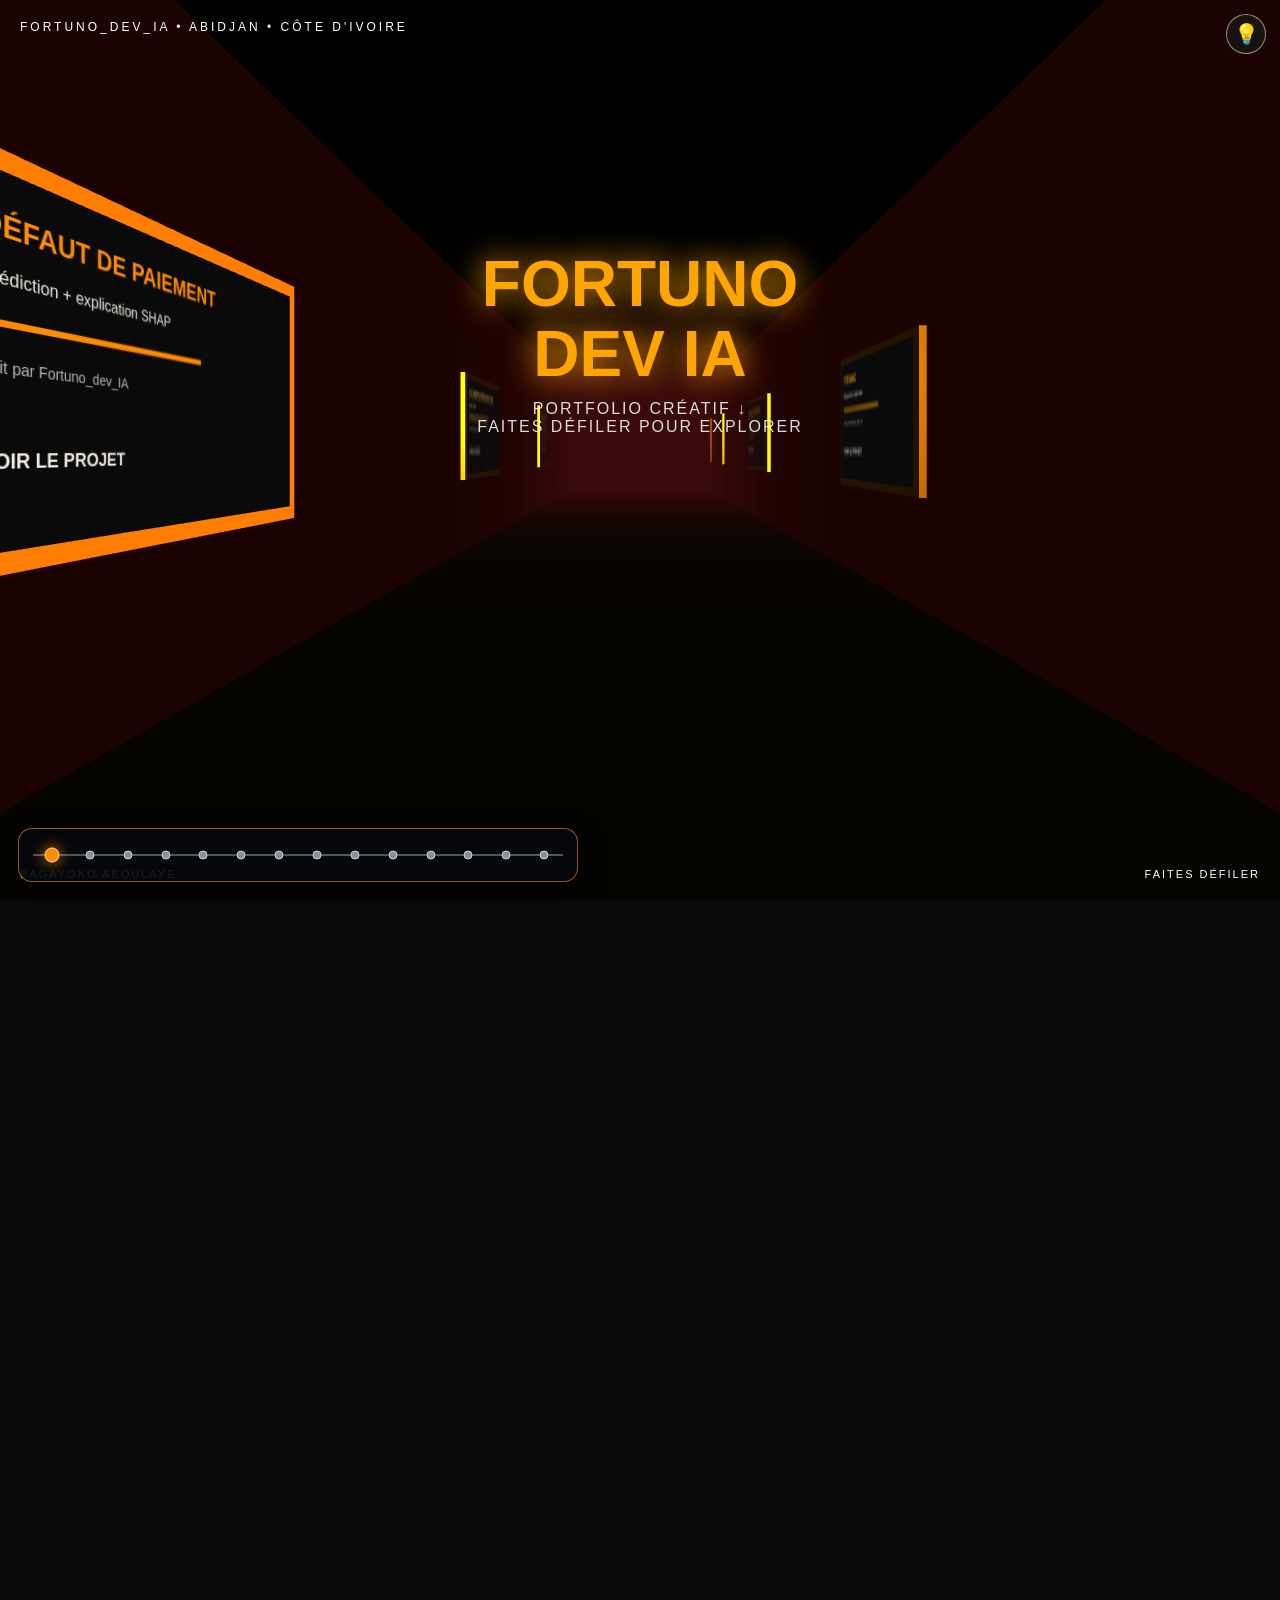
==== indexe.html @ 254514d2 "Fix mobile welcome message layout Co-authored-by: Copilot <223556219+Copilot@users.noreply.github.co" ====
<!DOCTYPE html>
<html lang="fr">
<head>
<meta charset="UTF-8">
<meta name="viewport" content="width=device-width, initial-scale=1.0">
<title>FORTUNO_DEV_IA - Portfolio 3D</title>
<link rel="stylesheet" href="assets/css/chateau.css">
</head>
<body>
<div id="welcomeGuide"><span class="welcome-desktop">Bienvenue dans mon château. Je suis Fortuno. Entre dans mes projets en cliquant sur les tableaux — le premier est déjà en lumière.</span><span class="welcome-mobile">Bienvenue dans mon château. Je suis Fortuno. Explore mes projets ci-dessous.</span></div>
<div id="lightFixture"><div class="wire"></div><button class="bulb" type="button" aria-label="Allumer ou éteindre la lumière"></button><div class="bulbText">💡 Clique sur l'ampoule pour allumer la lumière</div></div>
<div id="projectPlan" aria-label="Plan du château"></div>
<div id="projectHoverLabel">VOIR LE PROJET →</div>
<div id="dust" aria-hidden="true"></div>
<div id="mobileCastle" aria-label="Liste des projets"></div>
<div id="endWallOverlay" role="dialog" aria-label="Fin de la visite">
  <h2>MERCI DE TA VISITE</h2>
  <h3>FORTUNO DEV IA</h3>
  <p>Contact : presidentfortuno@gmail.com</p>
  <nav>
    <a href="mailto:presidentfortuno@gmail.com" target="_blank" rel="noopener"><svg class="social-icon" viewBox="0 0 24 24" aria-hidden="true"><path d="M2 4h20v16H2V4zm2 2v.5l8 5.5 8-5.5V6H4zm16 3.2-8 5.5-8-5.5V18h16v-8.8z"/></svg><span>M'ENVOYER UN EMAIL</span></a>
    <a href="https://www.linkedin.com/in/fortuno-dev-ia-0a419a246" target="_blank" rel="noopener"><svg class="social-icon" viewBox="0 0 24 24" aria-hidden="true"><path d="M20.45 20.45h-3.56v-5.57c0-1.33-.02-3.04-1.85-3.04-1.85 0-2.14 1.45-2.14 2.94v5.67H9.35V9h3.41v1.56h.05c.47-.9 1.64-1.85 3.37-1.85 3.6 0 4.27 2.37 4.27 5.46v6.28zM5.34 7.43a2.06 2.06 0 110-4.12 2.06 2.06 0 010 4.12zm1.78 13.02H3.56V9h3.56v11.45zM22.23 0H1.77C.79 0 0 .77 0 1.73v20.54C0 23.23.79 24 1.77 24h20.46c.98 0 1.77-.77 1.77-1.73V1.73C24 .77 23.21 0 22.23 0z"/></svg><span>MON LINKEDIN</span></a>
    <a href="https://www.tiktok.com/@presidentfortuno" target="_blank" rel="noopener"><svg class="social-icon" viewBox="0 0 24 24" aria-hidden="true"><path d="M16.6 2c.2 1.6 1.1 3 2.5 3.9.9.5 1.9.8 3 .8v4c-1.9.1-3.7-.5-5.2-1.5v6.4c0 3.6-2.9 6.4-6.4 6.4S4 18.9 4 15.6s2.9-6.4 6.4-6.4c.4 0 .8 0 1.2.1v4a3.9 3.9 0 00-1.2-.2 2.5 2.5 0 100 5 2.5 2.5 0 002.5-2.5V2h3.7z"/></svg><span>MON TIKTOK</span></a>
    <a href="https://www.facebook.com/share/1Q5naPUV8s/?mibextid=wwXIfr" target="_blank" rel="noopener"><svg class="social-icon" viewBox="0 0 24 24" aria-hidden="true"><path d="M24 12.07C24 5.41 18.63 0 12 0S0 5.41 0 12.07C0 18.09 4.39 23.08 10.13 24v-8.44H7.08v-3.49h3.05V9.37c0-3.04 1.79-4.72 4.53-4.72 1.31 0 2.68.24 2.68.24v2.98h-1.51c-1.49 0-1.96.93-1.96 1.89v2.31h3.33l-.53 3.49h-2.8V24C19.61 23.08 24 18.09 24 12.07z"/></svg><span>MON FACEBOOK</span></a>
  </nav>
  <button class="aboutCastle" type="button" onclick="aboutDetail()">👤 À PROPOS DE MOI</button>
  <button class="returnCastle" type="button">← RETOUR À L'ENTRÉE</button>
</div>
<div class="top">FORTUNO_DEV_IA • ABIDJAN • CÔTE D'IVOIRE</div>
<div class="title" id="intro"><h1>FORTUNO<br>DEV IA</h1><p>PORTFOLIO CRÉATIF ↓<br>FAITES DÉFILER POUR EXPLORER</p></div>
<div class="bottom"><span>BAGAYOKO ABOULAYE</span><span>FAITES DÉFILER</span></div>
<div class="card" id="card"><h2 id="cardTitle">Projet</h2><p id="cardText"></p><button id="cardButton" type="button">Voir le projet →</button></div>
<div class="project-detail" id="projectDetail"><button class="close-detail" type="button" aria-label="Fermer">×</button><div id="detailContent"></div></div>
<div class="scroll"></div>

<script src="assets/vendor/three.min.js"></script>
<script src="assets/vendor/gsap.min.js"></script>
<script src="assets/vendor/ScrollTrigger.min.js"></script>
<script src="assets/js/chateau.js"></script>
</body>
</html>
---- assets/css/chateau.css ----
*{margin:0;padding:0;box-sizing:border-box}
  body{background:#0a0a0a;color:#fff;font-family:"Segoe UI",Arial,sans-serif;overflow-x:hidden}
  canvas{position:fixed;top:0;left:0;z-index:1}
  .top{position:fixed;top:20px;left:20px;z-index:10;font-size:12px;letter-spacing:3px}
  .title{position:fixed;z-index:10;top:38%;left:50%;transform:translate(-50%,-50%);text-align:center;pointer-events:none;width:90%}
  .title h1{font-size:clamp(30px,6vw,64px);line-height:1.1;color:#FFA500;text-shadow:0 0 30px #FFA500}
  .title p{margin-top:10px;letter-spacing:2px;opacity:.85}
  .bottom{position:fixed;bottom:20px;left:0;right:0;z-index:10;display:flex;justify-content:space-between;padding:0 20px;font-size:11px;letter-spacing:2px}
  .card{position:fixed;z-index:20;right:20px;bottom:70px;background:rgba(0,0,0,.92);border:1px solid #ff8c00;padding:16px;border-radius:12px;max-width:330px;display:none}
  .card h2{color:#ff8c00}
  .card p{font-size:13px;margin:8px 0;line-height:1.55}
  .card button{color:#fff;background:#ff8c00;border:0;padding:8px 12px;border-radius:8px;cursor:pointer;display:inline-block;font-weight:bold}
  .project-detail, .about-detail, .mobile-card{font-family:"Segoe UI",Arial,sans-serif;-webkit-font-smoothing:antialiased;text-rendering:optimizeLegibility}
  .about-story p,.about-hero .intro{max-width:52ch}
  .about-footer a{color:#FFA500;text-decoration:none}
  .mobile-socials{display:grid!important;grid-template-columns:repeat(2,minmax(0,1fr));gap:8px;margin-top:12px}.mobile-socials a{min-height:48px!important;padding:8px!important;text-align:center;justify-content:center}.mobile-end{border-color:rgba(255,215,0,.62)!important;background:linear-gradient(145deg,#120A08,#0A0A0A)!important}.mobile-end>div{padding:18px!important}.mobile-end h2{font-family:Georgia,"Times New Roman",serif!important;font-size:22px!important;text-align:center}.mobile-end .mobile-name{margin-bottom:4px;text-align:center;letter-spacing:1px}.mobile-end p{text-align:center}.mobile-end nav a{border-radius:9px!important}.mobile-end>div{border-top:3px solid rgba(255,215,0,.75)}.mobile-end button{width:100%;min-height:44px;margin-top:10px;border:0;background:transparent;color:#FFD700;text-decoration:underline;cursor:pointer}.mobile-name{color:#FFA500!important;font-weight:800!important}
  #endWallOverlay nav a{gap:7px}.social-icon{width:18px;height:18px;flex:0 0 18px;fill:currentColor;display:block}.social-icon+span{line-height:1.1}#endWallOverlay nav a:nth-child(2) .social-icon{fill:#0A66C2}#endWallOverlay nav a:nth-child(3) .social-icon{fill:#111111}#endWallOverlay nav a:nth-child(4) .social-icon{fill:#1877F2}.mobile-socials a:nth-child(2) .social-icon{fill:#0A66C2}.mobile-socials a:nth-child(3) .social-icon{fill:#111111}.mobile-socials a:nth-child(4) .social-icon{fill:#1877F2}@media(max-width:767px){#endWallOverlay .social-icon{width:16px;height:16px;flex-basis:16px}.mobile-socials a span{font-size:10px}}
  .project-detail{position:fixed!important;z-index:90!important;right:20px;top:70px;bottom:20px;width:min(560px,calc(100vw - 40px));display:none!important;overflow-y:auto!important;overflow-x:hidden;background:#0A0A0A;border:1px solid #FFD700;border-radius:16px;padding:24px;box-shadow:0 18px 50px rgba(0,0,0,.75)}
  .project-detail.open{display:block!important}
  .project-detail h2{color:#ff8c00;margin-right:40px}.project-detail .close-detail{position:absolute;right:14px;top:14px;width:34px;height:34px;border-radius:50%;border:1px solid #555;background:#151515;color:#fff;cursor:pointer;font-size:18px}
  .detail-grid{display:grid;grid-template-columns:1fr 1fr;gap:12px;margin-top:18px}.detail-grid article,.detail-video,.detail-demo{border:1px solid #333;border-radius:12px;padding:12px;background:#171717}.detail-grid img{width:100%;max-height:220px;object-fit:contain;border-radius:8px;background:#eee}.detail-grid h3{font-size:15px;color:#ffb34d;margin:8px 0}.detail-grid p{font-size:12px;line-height:1.55;color:#ddd}.detail-video video{width:100%;border-radius:10px;background:#000}.detail-info{display:grid;grid-template-columns:repeat(2,1fr);gap:10px;margin-top:12px}.detail-info strong{display:block;color:#ffb34d;font-size:18px}.detail-info span{font-size:11px;color:#aaa}.detail-demo pre{white-space:pre-wrap;background:#080808;border-radius:8px;padding:12px;font-size:12px;color:#ddd}.detail-demo table{width:100%;border-collapse:collapse;font-size:12px}.detail-demo th,.detail-demo td{border-bottom:1px solid #333;padding:8px;text-align:left}
  @media(max-width:700px){.project-detail{left:10px;right:10px;width:auto;top:50px}.detail-grid{grid-template-columns:1fr}}
  .about-detail{color:#F5EFE6;padding-top:2px}.about-detail .about-hero{position:relative;grid-template-columns:112px 1fr;gap:16px;padding-bottom:20px}.about-detail .about-hero img{width:112px;height:112px}.about-eyebrow{display:block;color:#FFD700;font-size:9px;font-weight:900;text-transform:uppercase;letter-spacing:2.5px;margin-bottom:5px}.about-detail .identity{font-size:12px}.about-detail .intro{font-size:12px;line-height:1.55;max-width:34ch}.about-proof{display:grid;grid-template-columns:repeat(3,minmax(0,1fr));gap:7px;margin-top:14px}.about-proof article{min-height:66px;border:1px solid rgba(255,215,0,.18);border-radius:10px;background:#101010;padding:9px 8px;text-align:center}.about-proof strong{display:block;color:#FFA500;font-size:12px;margin-bottom:6px}.about-proof span{display:block;font-size:9px;line-height:1.35;color:rgba(245,239,230,.7)}.section-heading{display:flex;align-items:center;gap:9px;margin-bottom:10px}.section-heading span{color:#FFA500;font-family:Georgia,"Times New Roman",serif;font-size:11px}.section-heading h3{margin:0!important;font-size:12px!important}.about-detail .about-story article{padding:8px 0 8px 12px;margin-bottom:10px;background:linear-gradient(90deg,rgba(255,165,0,.025),transparent)}.about-detail .about-story article strong{font-size:12px}.about-detail .about-story p{font-size:12px;line-height:1.65}.about-detail .about-gallery-grid{height:auto;grid-template-columns:1.25fr .75fr;grid-template-rows:150px 150px;gap:7px}.about-detail .about-gallery-grid img{transition:transform .25s ease,filter .25s ease}.about-detail .about-gallery-grid img:hover{transform:scale(.985);filter:brightness(1.08)}.about-certificate a{position:relative}.about-certificate a>span{position:absolute;right:10px;bottom:10px;padding:7px 9px;border-radius:7px;background:#0A0A0A;color:#FFD700;font-size:10px;border:1px solid rgba(255,215,0,.28)}.about-detail .about-footer{display:flex;align-items:center;justify-content:space-between;text-align:left}.about-detail .about-footer div{display:flex;flex-direction:column;gap:3px}.about-detail .about-footer strong{font-size:11px}.about-detail .about-footer span{font-size:10px;color:rgba(245,239,230,.65)}.about-detail .about-footer a{min-height:38px;padding:0 12px;border-radius:8px;border:1px solid rgba(255,215,0,.42);display:flex;align-items:center;font-size:11px;font-weight:800}
    .about-detail{color:#F5EFE6}.about-hero{display:grid;grid-template-columns:120px 1fr;gap:18px;align-items:center;padding-bottom:18px;border-bottom:1px solid rgba(255,215,0,.25)}.about-hero img{width:120px;height:120px;border-radius:50%;object-fit:cover;border:2px solid #FFD700;background:#0A0A0A}.about-hero h2{font-size:24px!important;margin:0!important}.about-hero .identity{color:#FFA500;font-weight:800;margin-top:4px}.about-hero .intro{font-size:13px;line-height:1.55;margin-top:8px}.about-story{margin-top:18px}.about-story h3,.about-skills h3,.about-gallery h3,.about-certificate h3{font-size:14px;color:#FFD700;text-transform:uppercase;letter-spacing:1px;margin-bottom:10px}.about-story article{border-left:2px solid #FFA500;padding:7px 0 7px 14px;margin-bottom:12px}.about-story article strong{display:block;color:#FFA500;font-size:13px;margin-bottom:5px}.about-story p{font-size:12px;line-height:1.62;color:#F5EFE6}.about-skills{margin-top:16px}.skill-list{display:flex;flex-wrap:wrap;gap:7px}.skill-list span{border:1px solid rgba(255,215,0,.42);background:#111;color:#F5EFE6;border-radius:999px;padding:7px 10px;font-size:11px}.about-gallery{margin-top:18px}.about-gallery-grid{display:grid;grid-template-columns:1.25fr .75fr;grid-template-rows:repeat(2,130px);gap:8px}.about-gallery-grid img{width:100%;height:100%;object-fit:cover;border-radius:9px;border:1px solid rgba(255,215,0,.4)}.about-gallery-grid img:first-child{grid-row:1/3}.about-certificate{margin-top:18px}.about-certificate a{display:block;border:1px solid rgba(255,215,0,.42);border-radius:10px;padding:8px;background:#111}.about-certificate img{width:100%;max-height:260px;object-fit:contain;border-radius:6px;background:#0A0A0A}.about-footer{margin-top:18px;padding-top:14px;border-top:1px solid rgba(255,215,0,.25);text-align:center}.about-footer strong{color:#FFA500}
  .about{display:none;position:relative;z-index:30;background:#0a0a0a;padding:60px 20px;max-width:900px;margin:0 auto}
  .about img{width:100%;border-radius:16px;border:1px solid #ff8c00;margin:20px 0}
  .about h2{font-size:28px;color:#ff8c00;margin:20px 0 10px}
  .about p{line-height:1.7;opacity:.9;margin-bottom:14px}
  .badge{display:inline-block;background:#1a1a1a;border:1px solid #333;padding:6px 10px;border-radius:20px;font-size:12px;margin:4px}
  .scroll{height:600vh}

  /* Ambiance château interactive */
  #welcomeGuide{position:fixed;z-index:80;top:18px;left:50%;transform:translateX(-50%) translateY(-130px);width:min(620px,calc(100% - 32px));padding:14px 18px;border:1px solid #ff9d3d;border-radius:12px;background:rgba(8,8,8,.94);box-shadow:0 12px 36px rgba(0,0,0,.55);text-align:center;font-size:13px;line-height:1.45;transition:transform .45s ease,opacity .45s ease}.welcome-mobile{display:none}.welcome-desktop{display:inline}.welcome-show{transform:translateX(-50%) translateY(0)!important}
  #lightFixture{position:fixed;z-index:70;top:14px;right:14px;width:40px;height:40px;display:flex;align-items:center;justify-content:center;pointer-events:auto}#lightFixture .wire,.bulbText{display:none}.bulb{position:relative;width:40px;height:40px;border-radius:50%;border:1px solid rgba(255,217,160,.6);background:#17130f;color:#ffd9a0;font-size:20px;line-height:38px;cursor:pointer;transition:background-color .5s,border-color .5s,color .5s}.bulb:before{content:"💡"}.bulbText{display:none}.light-on .bulb{background:#2a1a1a;border-color:#ffa500;color:#ffa500}.bulb,.light-on .bulb{box-shadow:none}body.chateau-lit .title h1{text-shadow:0 0 18px #FFA500,0 0 38px rgba(255,165,0,.85);transition:text-shadow .5s ease}body .title h1{transition:text-shadow .5s ease}body canvas{transition:filter .5s ease}
  #projectPlan{position:fixed;z-index:72;left:18px;bottom:18px;width:min(560px,calc(100vw - 36px));height:54px;padding:10px 14px;border:1px solid rgba(255,157,61,.55);border-radius:14px;background:rgba(6,8,12,.92);display:flex;align-items:center;gap:0;box-shadow:0 12px 32px rgba(0,0,0,.45)}#projectPlan:before{content:"";position:absolute;left:14px;right:14px;height:2px;background:#4b5564}.plan-dot{position:relative;z-index:2;width:22px;flex:1;height:22px;border:0;background:transparent;padding:0;cursor:pointer}.plan-dot:after{content:"";position:absolute;width:7px;height:7px;border-radius:50%;left:50%;top:50%;transform:translate(-50%,-50%);background:#87909c;border:1px solid #cbd3dc;transition:.25s}.plan-dot.active:after{width:13px;height:13px;background:#ff8c00;border-color:#ffe0a2;box-shadow:0 0 14px rgba(255,140,0,.9)}.plan-dot:hover:after{background:#ffc45e}.plan-dot span{position:absolute;left:50%;bottom:30px;transform:translateX(-50%);opacity:0;pointer-events:none;background:#111;border:1px solid #ff8c00;color:#fff;padding:7px 9px;border-radius:7px;font-size:11px;width:max-content;max-width:180px;transition:.2s}.plan-dot:hover span{opacity:1}
  #projectHoverLabel{position:fixed;z-index:75;display:none;padding:8px 12px;border-radius:8px;border:1px solid #ff8c00;background:#111;color:#fff;font-size:12px;font-weight:bold;pointer-events:none;box-shadow:0 8px 20px rgba(0,0,0,.55)}#projectHoverLabel.show{display:block}.tableau-hover{cursor:crosshair!important}
  #dust{display:none;position:fixed;z-index:45;left:0;top:0;width:100%;height:100%;pointer-events:none;overflow:hidden}#dust i{position:absolute;width:3px;height:3px;border-radius:50%;background:#ffd979;opacity:.42;animation:dustFloat var(--dur) linear infinite}@keyframes dustFloat{0%{transform:translate3d(0,80vh,0);opacity:0}15%{opacity:.55}100%{transform:translate3d(var(--dx),-10vh,0);opacity:0}}
  #mobileCastle{display:none}
  #endWallOverlay{position:fixed;z-index:68;left:50%;top:50%;width:min(520px,calc(100% - 40px));min-height:0;transform:translate(-50%,-50%);padding:28px;border:1px solid rgba(255,215,0,.82);border-radius:18px;background:rgba(20,8,8,.97);color:#F5EFE6;text-align:center;opacity:0;pointer-events:none;transition:opacity .55s ease,transform .55s ease;box-shadow:0 26px 70px rgba(0,0,0,.62),inset 0 1px rgba(255,215,0,.12);backdrop-filter:blur(10px)}#endWallOverlay.show{opacity:1;pointer-events:auto;transform:translate(-50%,-50%) scale(1)}#endWallOverlay:before{content:"FIN DE LA VISITE";display:block;width:max-content;margin:0 auto 10px;padding-bottom:7px;border-bottom:1px solid rgba(255,215,0,.4);color:#FFD700;font-size:10px;font-weight:800;letter-spacing:3px}#endWallOverlay h2{font-family:Georgia,"Times New Roman",serif;font-size:26px;line-height:1.1;color:#F5EFE6;font-weight:700;letter-spacing:.5px;margin:0 0 7px}#endWallOverlay h3{font-size:15px;color:#FFD700;margin-bottom:5px;font-weight:800;letter-spacing:1.5px}#endWallOverlay p{font-size:12px;color:rgba(245,239,230,.78);margin-bottom:18px;letter-spacing:.15px}#endWallOverlay nav{display:grid;grid-template-columns:repeat(2,minmax(0,1fr));gap:9px}#endWallOverlay nav a{min-height:54px;padding:10px 12px;border-radius:9px;background:#E67E00;color:#111;text-decoration:none;font-weight:850;font-size:11px;letter-spacing:.15px;display:flex;align-items:center;justify-content:center;border:1px solid rgba(255,215,0,.24);box-shadow:0 8px 18px rgba(0,0,0,.22);transition:transform .22s ease,filter .22s ease,box-shadow .22s ease}#endWallOverlay nav a:hover{transform:translateY(-2px);filter:brightness(1.08);box-shadow:0 10px 22px rgba(0,0,0,.34)}#endWallOverlay .aboutCastle{margin-top:12px;width:100%;min-height:44px;border:1px solid rgba(255,215,0,.48);border-radius:9px;background:rgba(255,215,0,.04);color:#FFD700;font-size:12px;font-weight:800;cursor:pointer;transition:background .22s ease,border-color .22s ease}#endWallOverlay .aboutCastle:hover{background:rgba(255,215,0,.09);border-color:#FFD700}#endWallOverlay .returnCastle{margin-top:7px;border:0;background:transparent;color:rgba(245,239,230,.72);text-decoration:none;font-size:11px;cursor:pointer;padding:7px 8px}#endWallOverlay .returnCastle:hover{color:#FFD700}@media(max-width:767px){#endWallOverlay{width:calc(100% - 24px);max-height:calc(100% - 24px);overflow-y:auto;padding:18px 14px;border-radius:14px}#endWallOverlay:before{margin-bottom:7px}#endWallOverlay h2{font-size:20px}#endWallOverlay nav{gap:7px}#endWallOverlay nav a{min-height:48px;font-size:10px;padding:8px}}
  @media(max-width:767px){
    #endWallOverlay{display:none!important}canvas,.top,.title,.bottom,.card,.scroll,.about{display:none!important}
    body{overflow-y:auto!important;background:#090909!important}
    .welcome-mobile{display:inline!important}.welcome-desktop{display:none!important}#welcomeGuide{top:10px;left:12px;width:calc(100% - 64px);transform:translateY(-160px);font-size:11px;line-height:1.35;padding:8px 10px;border-radius:10px}.welcome-show{transform:translateY(0)!important}
    #lightFixture{top:10px;right:10px;width:40px;height:40px}#projectPlan,#dust{display:none!important}
    #mobileCastle{display:grid;position:relative;z-index:10;gap:14px;width:min(100%,680px);margin:auto;padding:90px 14px 32px;grid-template-columns:1fr}
    .mobile-card{border:1px solid rgba(255,215,0,.55);border-radius:16px;overflow:hidden;background:#101010;box-shadow:0 12px 28px rgba(0,0,0,.28)}
    .mobile-card img{width:100%;height:min(55vw,260px);object-fit:cover;object-position:center;background:#222}
    .mobile-project-cover{position:relative!important;height:min(55vw,260px);padding:22px!important;display:flex;flex-direction:column;justify-content:flex-end;background:linear-gradient(145deg,#17100d,#090909)!important;border-bottom:1px solid rgba(255,215,0,.38);overflow:hidden}.mobile-project-cover:before{content:"";position:absolute;width:180px;height:180px;right:-65px;top:-80px;border-radius:50%;border:28px solid rgba(255,165,0,.09)}.mobile-project-cover span{position:absolute;top:18px;left:18px;color:#FFD700;font-size:11px;font-weight:800;letter-spacing:2px}.mobile-project-cover strong{position:relative;color:#FFA500!important;font-size:19px!important;line-height:1.2;max-width:90%}.mobile-project-cover em{position:relative;color:#F5EFE6;font-size:12px;font-style:normal;margin-top:7px;opacity:.72}
    .mobile-card div{padding:15px}.mobile-card h2{color:#FFA500;font-size:19px;line-height:1.25;margin-bottom:7px}.mobile-card p{font-size:13px;color:#F5EFE6;line-height:1.55;margin-bottom:14px}.mobile-card a{display:inline-flex;min-height:44px;align-items:center;color:#111;background:#FFA500;text-decoration:none;padding:11px 14px;border-radius:8px;font-weight:800;font-size:13px}
    .project-detail{left:10px!important;right:10px!important;top:64px!important;bottom:10px!important;width:auto!important;border-radius:14px!important;padding:16px!important}.close-detail{position:fixed!important;z-index:91!important}
    .about-hero{grid-template-columns:84px 1fr!important;gap:12px!important}.about-hero img{width:84px!important;height:84px!important}.about-hero h2{font-size:20px!important}.about-hero .intro{font-size:12px!important}.about-gallery-grid{grid-template-columns:1fr 1fr!important;grid-template-rows:220px 150px!important}.about-gallery-grid img:first-child{grid-column:1/3;grid-row:auto!important}.about-certificate img{max-height:none!important}.about-story p{font-size:13px!important;line-height:1.65!important}.detail-info{grid-template-columns:1fr!important}
  }
  @media(max-width:480px){
    .mobile-socials{grid-template-columns:1fr!important}
    .mobile-card img,.mobile-project-cover{height:210px}
  
    .about-hero{grid-template-columns:72px 1fr!important}.about-hero img{width:72px!important;height:72px!important}
  }
  @media(min-width:768px) and (max-width:1024px){
    #projectPlan{width:min(520px,calc(100vw - 36px))}
    .project-detail{width:min(620px,calc(100vw - 40px));right:20px}
    .about-hero{grid-template-columns:110px 1fr}.about-hero img{width:110px;height:110px}
    #welcomeGuide{width:min(560px,calc(100% - 32px))}
  }

  /* Typographie À propos alignée sur les descriptions des projets */
  .project-detail:has(.about-detail){background:linear-gradient(145deg,#11100f,#090909);border-color:rgba(255,215,0,.72)}
  .about-detail{font-family:"Segoe UI",Arial,sans-serif!important;-webkit-font-smoothing:antialiased;text-rendering:optimizeLegibility}.about-detail .about-hero{grid-template-columns:118px 1fr!important;gap:18px;padding:4px 0 22px}.about-detail .about-hero img{width:118px!important;height:118px!important;border-radius:18px!important;border-color:#FFD700!important;box-shadow:0 12px 28px rgba(0,0,0,.38)}.about-detail .about-hero>div{font-family:"Segoe UI",Arial,sans-serif}.about-detail .about-eyebrow{font-family:"Segoe UI",Arial,sans-serif;font-size:10px!important;font-weight:800;letter-spacing:2px}.about-detail .about-hero h2{font-family:"Segoe UI",Arial,sans-serif;font-size:27px!important;line-height:1.12;color:#ff8c00!important;font-weight:800;letter-spacing:.2px}.about-detail .identity{font-family:"Segoe UI",Arial,sans-serif;color:#FFA500!important;font-size:14px!important;font-weight:800;letter-spacing:1.5px;margin-top:7px}.about-detail .intro{font-family:"Segoe UI",Arial,sans-serif;font-size:14px!important;line-height:1.65!important;max-width:38ch!important;color:#ddd;margin-top:8px}.about-proof{gap:9px;margin-top:16px}.about-proof article{min-height:76px;border-radius:12px;background:linear-gradient(145deg,#151515,#0e0e0e);padding:12px 8px;box-shadow:inset 0 1px rgba(255,255,255,.025)}.about-proof strong{font-family:"Segoe UI",Arial,sans-serif;font-size:15px!important;font-weight:800;margin-bottom:7px;color:#ffb34d!important}.about-proof span{font-family:"Segoe UI",Arial,sans-serif;font-size:11px!important;line-height:1.45!important;color:#aaa!important}.section-heading{gap:12px;margin:20px 0 11px;padding-bottom:8px;border-bottom:1px solid rgba(255,215,0,.16)}.section-heading span{font-family:"Segoe UI",Arial,sans-serif;font-size:12px!important;font-weight:800}.section-heading h3{font-family:"Segoe UI",Arial,sans-serif;font-size:16px!important;font-weight:800;color:#ffb34d!important;letter-spacing:.4px!important;text-transform:none}.about-detail .about-story article{border-left-width:3px;border-left-color:#FFA500;padding:10px 12px!important;margin-bottom:9px;border-radius:0 9px 9px 0;background:linear-gradient(90deg,rgba(255,165,0,.06),rgba(255,255,255,.015),transparent)}.about-detail .about-story article strong{font-family:"Segoe UI",Arial,sans-serif;font-size:15px!important;font-weight:800;margin-bottom:6px!important;letter-spacing:.1px;color:#ffb34d!important}.about-detail .about-story p{font-family:"Segoe UI",Arial,sans-serif;font-size:14px!important;line-height:1.72!important;color:#ddd!important}.skill-list{gap:8px}.skill-list span{min-height:34px;display:inline-flex;align-items:center;font-family:"Segoe UI",Arial,sans-serif;font-size:13px!important;font-weight:700;padding:7px 11px!important;border-color:rgba(255,215,0,.32)!important;background:#151515;color:#ddd!important}.about-detail .about-gallery-grid{grid-template-rows:155px 155px!important;border-radius:12px}.about-detail .about-gallery-grid img{border-radius:10px}.about-certificate a{border-radius:12px;background:#101010}.about-certificate img{max-height:300px!important}.about-certificate a>span{font-family:"Segoe UI",Arial,sans-serif;font-size:11px!important}.about-detail .about-footer{border-top:1px solid rgba(255,215,0,.22);margin-top:22px;padding-top:16px}.about-detail .about-footer strong{font-family:"Segoe UI",Arial,sans-serif;font-size:13px!important;font-weight:800;color:#ff8c00!important}.about-detail .about-footer span{font-family:"Segoe UI",Arial,sans-serif;font-size:11px!important;color:#aaa!important}.about-detail .about-footer a{font-family:"Segoe UI",Arial,sans-serif;font-size:12px!important;font-weight:800;min-height:42px!important;padding:0 14px!important;background:rgba(255,215,0,.05)}

  @media(max-width:767px){
    .project-detail:has(.about-detail){padding:16px 14px!important}.about-detail .about-hero{grid-template-columns:88px 1fr!important;gap:12px!important;padding-bottom:17px}.about-detail .about-hero img{width:88px!important;height:88px!important;border-radius:14px!important}.about-detail .about-hero h2{font-size:21px!important}.about-detail .identity{font-size:12px!important;letter-spacing:1.3px!important}.about-detail .intro{font-size:13px!important;line-height:1.55!important}.about-proof{gap:6px}.about-proof article{min-height:68px;padding:10px 5px}.about-proof strong{font-size:13px!important}.about-proof span{font-size:10px!important}.section-heading{margin-top:16px}.section-heading h3{font-size:14px!important}.about-detail .about-story article strong{font-size:14px!important}.about-detail .about-story p{font-size:13px!important;line-height:1.68!important}.skill-list span{font-size:12px!important;min-height:32px}.about-detail .about-gallery-grid{grid-template-columns:1fr 1fr!important;grid-template-rows:210px 145px!important}.about-detail .about-gallery-grid img:first-child{grid-column:1/3;grid-row:auto!important}.about-detail .about-footer{gap:8px}.about-detail .about-footer a{min-height:44px!important;font-size:11px!important}
  }

  @media(max-width:480px){
    .about-detail .about-hero{grid-template-columns:78px 1fr!important}.about-detail .about-hero img{width:78px!important;height:78px!important}.about-detail .about-hero h2{font-size:19px!important}.about-detail .intro{font-size:12px!important}.about-proof strong{font-size:12px!important}.about-proof span{font-size:9px!important}
  }
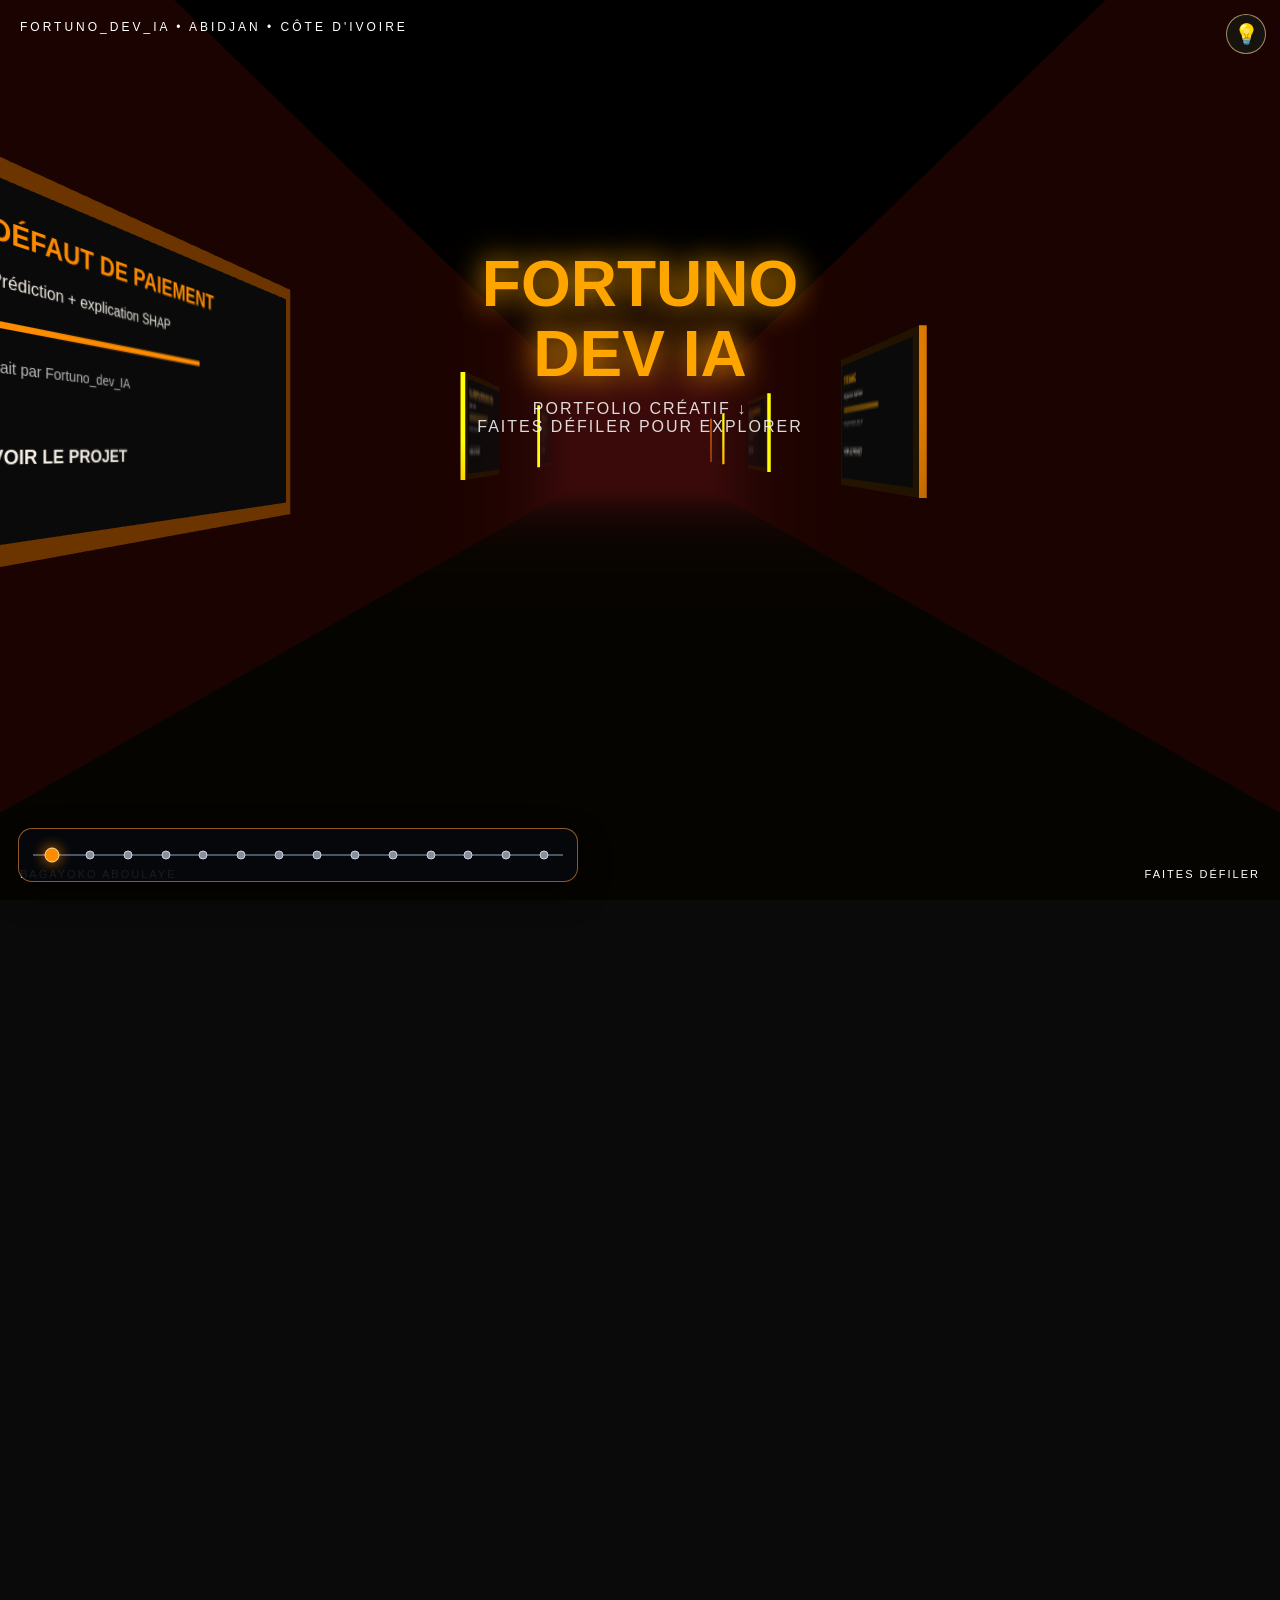
==== commit 2d17349d: "Show the 3D castle on mobile Co-authored-by: Copilot <223556219+Copilot@users.noreply.github.com>" ====
--- a/indexe.html
+++ b/indexe.html
@@ -7,7 +7,7 @@
 <link rel="stylesheet" href="assets/css/chateau.css">
 </head>
 <body>
-<div id="welcomeGuide"><span class="welcome-desktop">Bienvenue dans mon château. Je suis Fortuno. Entre dans mes projets en cliquant sur les tableaux — le premier est déjà en lumière.</span><span class="welcome-mobile">Bienvenue dans mon château. Je suis Fortuno. Explore mes projets ci-dessous.</span></div>
+<div id="welcomeGuide"><span class="welcome-desktop">Bienvenue dans mon château. Je suis Fortuno. Entre dans mes projets en cliquant sur les tableaux — le premier est déjà en lumière.</span><span class="welcome-mobile">Bienvenue au château de Fortuno. Fais défiler pour explorer mes projets.</span></div>
 <div id="lightFixture"><div class="wire"></div><button class="bulb" type="button" aria-label="Allumer ou éteindre la lumière"></button><div class="bulbText">💡 Clique sur l'ampoule pour allumer la lumière</div></div>
 <div id="projectPlan" aria-label="Plan du château"></div>
 <div id="projectHoverLabel">VOIR LE PROJET →</div>
--- a/assets/css/chateau.css
+++ b/assets/css/chateau.css
@@ -38,11 +38,11 @@
   #mobileCastle{display:none}
   #endWallOverlay{position:fixed;z-index:68;left:50%;top:50%;width:min(520px,calc(100% - 40px));min-height:0;transform:translate(-50%,-50%);padding:28px;border:1px solid rgba(255,215,0,.82);border-radius:18px;background:rgba(20,8,8,.97);color:#F5EFE6;text-align:center;opacity:0;pointer-events:none;transition:opacity .55s ease,transform .55s ease;box-shadow:0 26px 70px rgba(0,0,0,.62),inset 0 1px rgba(255,215,0,.12);backdrop-filter:blur(10px)}#endWallOverlay.show{opacity:1;pointer-events:auto;transform:translate(-50%,-50%) scale(1)}#endWallOverlay:before{content:"FIN DE LA VISITE";display:block;width:max-content;margin:0 auto 10px;padding-bottom:7px;border-bottom:1px solid rgba(255,215,0,.4);color:#FFD700;font-size:10px;font-weight:800;letter-spacing:3px}#endWallOverlay h2{font-family:Georgia,"Times New Roman",serif;font-size:26px;line-height:1.1;color:#F5EFE6;font-weight:700;letter-spacing:.5px;margin:0 0 7px}#endWallOverlay h3{font-size:15px;color:#FFD700;margin-bottom:5px;font-weight:800;letter-spacing:1.5px}#endWallOverlay p{font-size:12px;color:rgba(245,239,230,.78);margin-bottom:18px;letter-spacing:.15px}#endWallOverlay nav{display:grid;grid-template-columns:repeat(2,minmax(0,1fr));gap:9px}#endWallOverlay nav a{min-height:54px;padding:10px 12px;border-radius:9px;background:#E67E00;color:#111;text-decoration:none;font-weight:850;font-size:11px;letter-spacing:.15px;display:flex;align-items:center;justify-content:center;border:1px solid rgba(255,215,0,.24);box-shadow:0 8px 18px rgba(0,0,0,.22);transition:transform .22s ease,filter .22s ease,box-shadow .22s ease}#endWallOverlay nav a:hover{transform:translateY(-2px);filter:brightness(1.08);box-shadow:0 10px 22px rgba(0,0,0,.34)}#endWallOverlay .aboutCastle{margin-top:12px;width:100%;min-height:44px;border:1px solid rgba(255,215,0,.48);border-radius:9px;background:rgba(255,215,0,.04);color:#FFD700;font-size:12px;font-weight:800;cursor:pointer;transition:background .22s ease,border-color .22s ease}#endWallOverlay .aboutCastle:hover{background:rgba(255,215,0,.09);border-color:#FFD700}#endWallOverlay .returnCastle{margin-top:7px;border:0;background:transparent;color:rgba(245,239,230,.72);text-decoration:none;font-size:11px;cursor:pointer;padding:7px 8px}#endWallOverlay .returnCastle:hover{color:#FFD700}@media(max-width:767px){#endWallOverlay{width:calc(100% - 24px);max-height:calc(100% - 24px);overflow-y:auto;padding:18px 14px;border-radius:14px}#endWallOverlay:before{margin-bottom:7px}#endWallOverlay h2{font-size:20px}#endWallOverlay nav{gap:7px}#endWallOverlay nav a{min-height:48px;font-size:10px;padding:8px}}
   @media(max-width:767px){
-    #endWallOverlay{display:none!important}canvas,.top,.title,.bottom,.card,.scroll,.about{display:none!important}
+    .about{display:none!important}
     body{overflow-y:auto!important;background:#090909!important}
     .welcome-mobile{display:inline!important}.welcome-desktop{display:none!important}#welcomeGuide{top:10px;left:12px;width:calc(100% - 64px);transform:translateY(-160px);font-size:11px;line-height:1.35;padding:8px 10px;border-radius:10px}.welcome-show{transform:translateY(0)!important}
     #lightFixture{top:10px;right:10px;width:40px;height:40px}#projectPlan,#dust{display:none!important}
-    #mobileCastle{display:grid;position:relative;z-index:10;gap:14px;width:min(100%,680px);margin:auto;padding:90px 14px 32px;grid-template-columns:1fr}
+    #mobileCastle{display:none!important}
     .mobile-card{border:1px solid rgba(255,215,0,.55);border-radius:16px;overflow:hidden;background:#101010;box-shadow:0 12px 28px rgba(0,0,0,.28)}
     .mobile-card img{width:100%;height:min(55vw,260px);object-fit:cover;object-position:center;background:#222}
     .mobile-project-cover{position:relative!important;height:min(55vw,260px);padding:22px!important;display:flex;flex-direction:column;justify-content:flex-end;background:linear-gradient(145deg,#17100d,#090909)!important;border-bottom:1px solid rgba(255,215,0,.38);overflow:hidden}.mobile-project-cover:before{content:"";position:absolute;width:180px;height:180px;right:-65px;top:-80px;border-radius:50%;border:28px solid rgba(255,165,0,.09)}.mobile-project-cover span{position:absolute;top:18px;left:18px;color:#FFD700;font-size:11px;font-weight:800;letter-spacing:2px}.mobile-project-cover strong{position:relative;color:#FFA500!important;font-size:19px!important;line-height:1.2;max-width:90%}.mobile-project-cover em{position:relative;color:#F5EFE6;font-size:12px;font-style:normal;margin-top:7px;opacity:.72}
@@ -55,6 +55,24 @@
     .mobile-card img,.mobile-project-cover{height:210px}
   
     .about-hero{grid-template-columns:72px 1fr!important}.about-hero img{width:72px!important;height:72px!important}
+  }
+  @media(max-width:767px){
+    canvas{display:block!important;touch-action:pan-y}
+    .top{top:10px;left:10px;font-size:8px;letter-spacing:1px}
+    .title{top:34%;width:94%}
+    .title h1{font-size:clamp(34px,11vw,50px)}
+    .title p{font-size:9px;line-height:1.5;letter-spacing:1px}
+    .bottom{padding:0 10px;bottom:12px;font-size:8px;letter-spacing:1px}
+    .card{right:10px;bottom:52px;width:min(220px,68vw);padding:11px}
+    .card h2{font-size:15px;line-height:1.25}
+    .card p{font-size:11px;line-height:1.4;margin:5px 0}
+    .card button{font-size:11px;padding:7px 9px}
+    .scroll{display:block!important;height:600vh}
+    #endWallOverlay{display:block!important;width:calc(100% - 24px);max-height:calc(100% - 24px);overflow-y:auto;padding:18px 14px;border-radius:14px}
+    #endWallOverlay:before{margin-bottom:7px}
+    #endWallOverlay h2{font-size:20px}
+    #endWallOverlay nav{gap:7px}
+    #endWallOverlay nav a{min-height:48px;font-size:10px;padding:8px}
   }
   @media(min-width:768px) and (max-width:1024px){
     #projectPlan{width:min(520px,calc(100vw - 36px))}
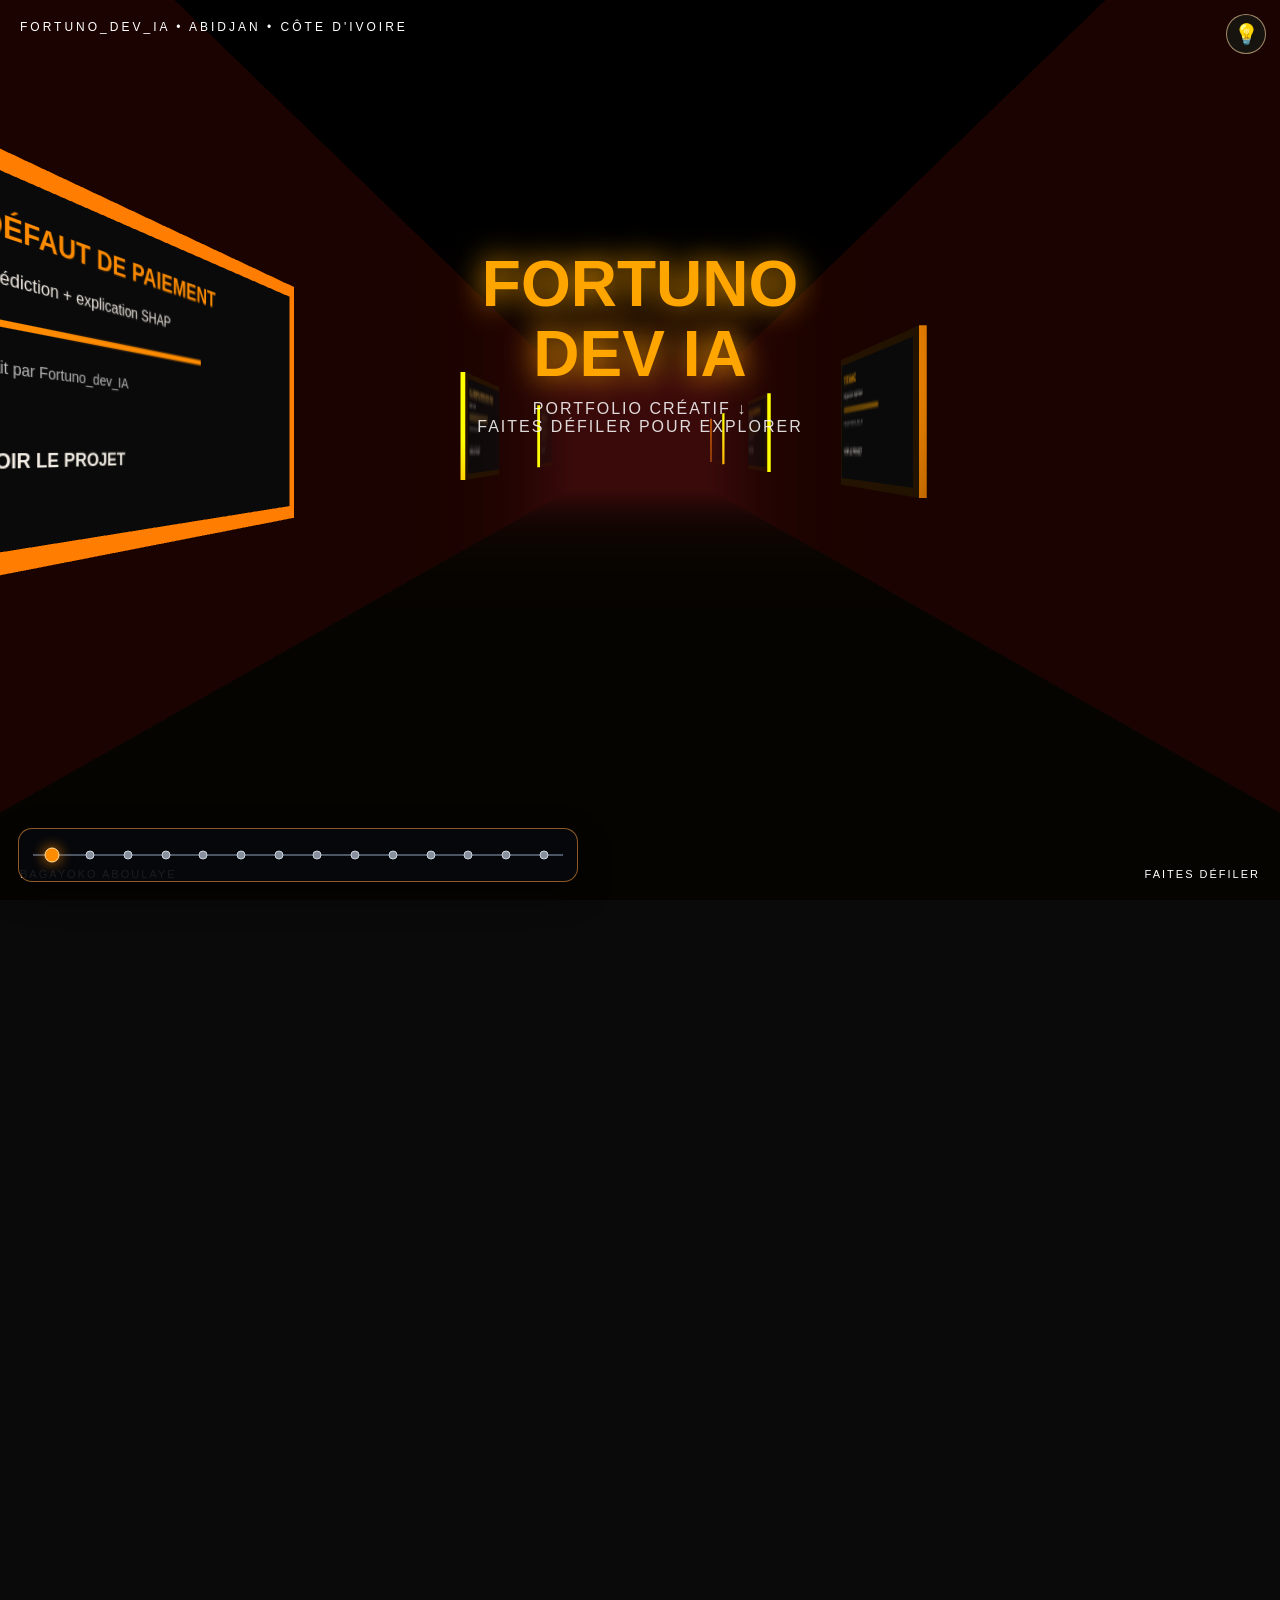
==== commit f9abd649: "Refresh cached mobile castle assets Co-authored-by: Copilot <223556219+Copilot@users.noreply.github." ====
--- a/indexe.html
+++ b/indexe.html
@@ -4,7 +4,7 @@
 <meta charset="UTF-8">
 <meta name="viewport" content="width=device-width, initial-scale=1.0">
 <title>FORTUNO_DEV_IA - Portfolio 3D</title>
-<link rel="stylesheet" href="assets/css/chateau.css">
+<link rel="stylesheet" href="assets/css/chateau.css?v=2d17349">
 </head>
 <body>
 <div id="welcomeGuide"><span class="welcome-desktop">Bienvenue dans mon château. Je suis Fortuno. Entre dans mes projets en cliquant sur les tableaux — le premier est déjà en lumière.</span><span class="welcome-mobile">Bienvenue au château de Fortuno. Fais défiler pour explorer mes projets.</span></div>
@@ -36,6 +36,6 @@
 <script src="assets/vendor/three.min.js"></script>
 <script src="assets/vendor/gsap.min.js"></script>
 <script src="assets/vendor/ScrollTrigger.min.js"></script>
-<script src="assets/js/chateau.js"></script>
+<script src="assets/js/chateau.js?v=2d17349"></script>
 </body>
 </html>
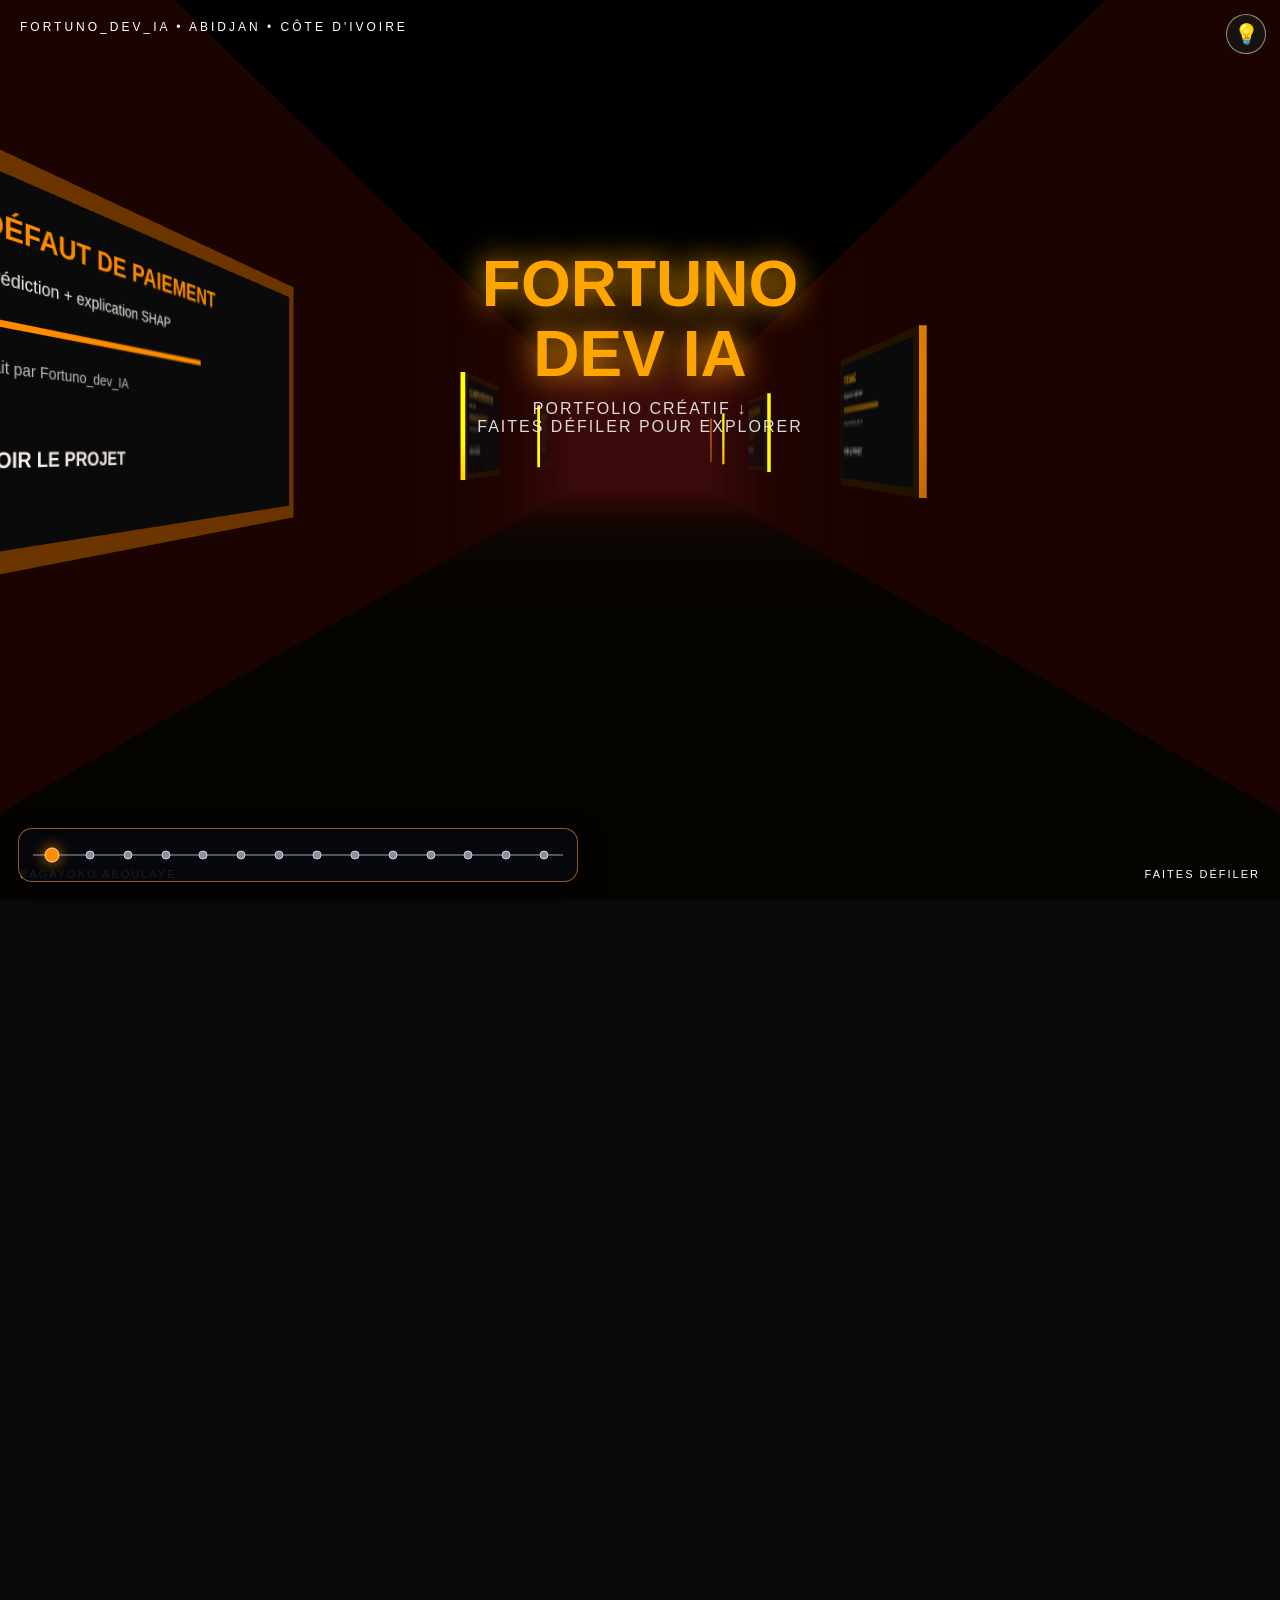
==== commit 814cc121: "Sharpen castle project boards and scrolling Co-authored-by: Copilot <223556219+Copilot@users.noreply" ====
--- a/indexe.html
+++ b/indexe.html
@@ -4,7 +4,7 @@
 <meta charset="UTF-8">
 <meta name="viewport" content="width=device-width, initial-scale=1.0">
 <title>FORTUNO_DEV_IA - Portfolio 3D</title>
-<link rel="stylesheet" href="assets/css/chateau.css?v=2d17349">
+<link rel="stylesheet" href="assets/css/chateau.css?v=3">
 </head>
 <body>
 <div id="welcomeGuide"><span class="welcome-desktop">Bienvenue dans mon château. Je suis Fortuno. Entre dans mes projets en cliquant sur les tableaux — le premier est déjà en lumière.</span><span class="welcome-mobile">Bienvenue au château de Fortuno. Fais défiler pour explorer mes projets.</span></div>
@@ -36,6 +36,6 @@
 <script src="assets/vendor/three.min.js"></script>
 <script src="assets/vendor/gsap.min.js"></script>
 <script src="assets/vendor/ScrollTrigger.min.js"></script>
-<script src="assets/js/chateau.js?v=2d17349"></script>
+<script src="assets/js/chateau.js?v=3"></script>
 </body>
 </html>
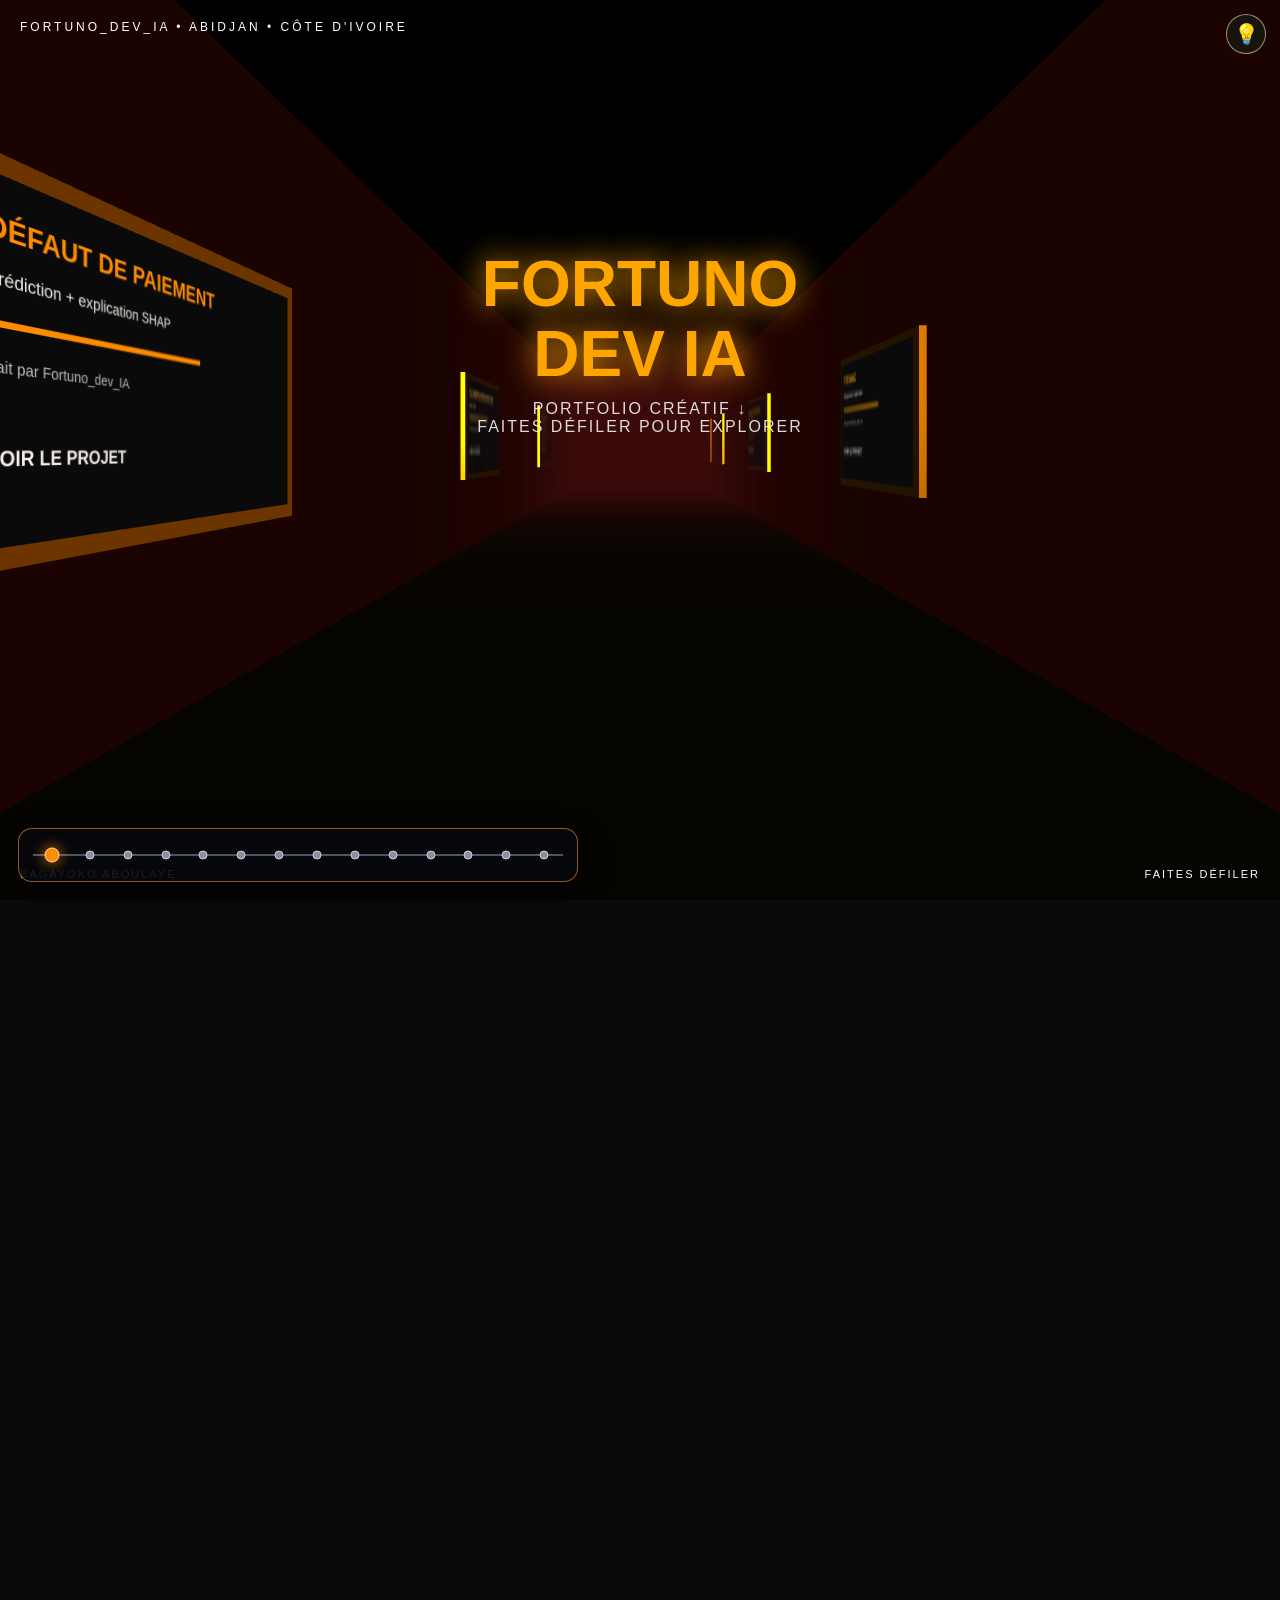
==== commit 68e888c4: "Make project descriptions easy to read on mobile Co-authored-by: Copilot <223556219+Copilot@users.no" ====
--- a/indexe.html
+++ b/indexe.html
@@ -4,7 +4,7 @@
 <meta charset="UTF-8">
 <meta name="viewport" content="width=device-width, initial-scale=1.0">
 <title>FORTUNO_DEV_IA - Portfolio 3D</title>
-<link rel="stylesheet" href="assets/css/chateau.css?v=3">
+<link rel="stylesheet" href="assets/css/chateau.css?v=4">
 </head>
 <body>
 <div id="welcomeGuide"><span class="welcome-desktop">Bienvenue dans mon château. Je suis Fortuno. Entre dans mes projets en cliquant sur les tableaux — le premier est déjà en lumière.</span><span class="welcome-mobile">Bienvenue au château de Fortuno. Fais défiler pour explorer mes projets.</span></div>
--- a/assets/css/chateau.css
+++ b/assets/css/chateau.css
@@ -63,10 +63,10 @@
     .title h1{font-size:clamp(34px,11vw,50px)}
     .title p{font-size:9px;line-height:1.5;letter-spacing:1px}
     .bottom{padding:0 10px;bottom:12px;font-size:8px;letter-spacing:1px}
-    .card{right:10px;bottom:52px;width:min(220px,68vw);padding:11px}
-    .card h2{font-size:15px;line-height:1.25}
-    .card p{font-size:11px;line-height:1.4;margin:5px 0}
-    .card button{font-size:11px;padding:7px 9px}
+    .card{left:10px;right:10px;bottom:54px;width:auto;max-width:none;padding:12px 14px;text-align:center;background:rgba(5,5,5,.96);border-color:rgba(255,165,0,.8)}
+    .card h2{font-size:17px;line-height:1.25}
+    .card p{font-size:14px;line-height:1.5;margin:6px 0;color:#fff}
+    .card button{font-size:12px;padding:8px 11px;margin-top:3px}
     .scroll{display:block!important;height:600vh}
     #endWallOverlay{display:block!important;width:calc(100% - 24px);max-height:calc(100% - 24px);overflow-y:auto;padding:18px 14px;border-radius:14px}
     #endWallOverlay:before{margin-bottom:7px}
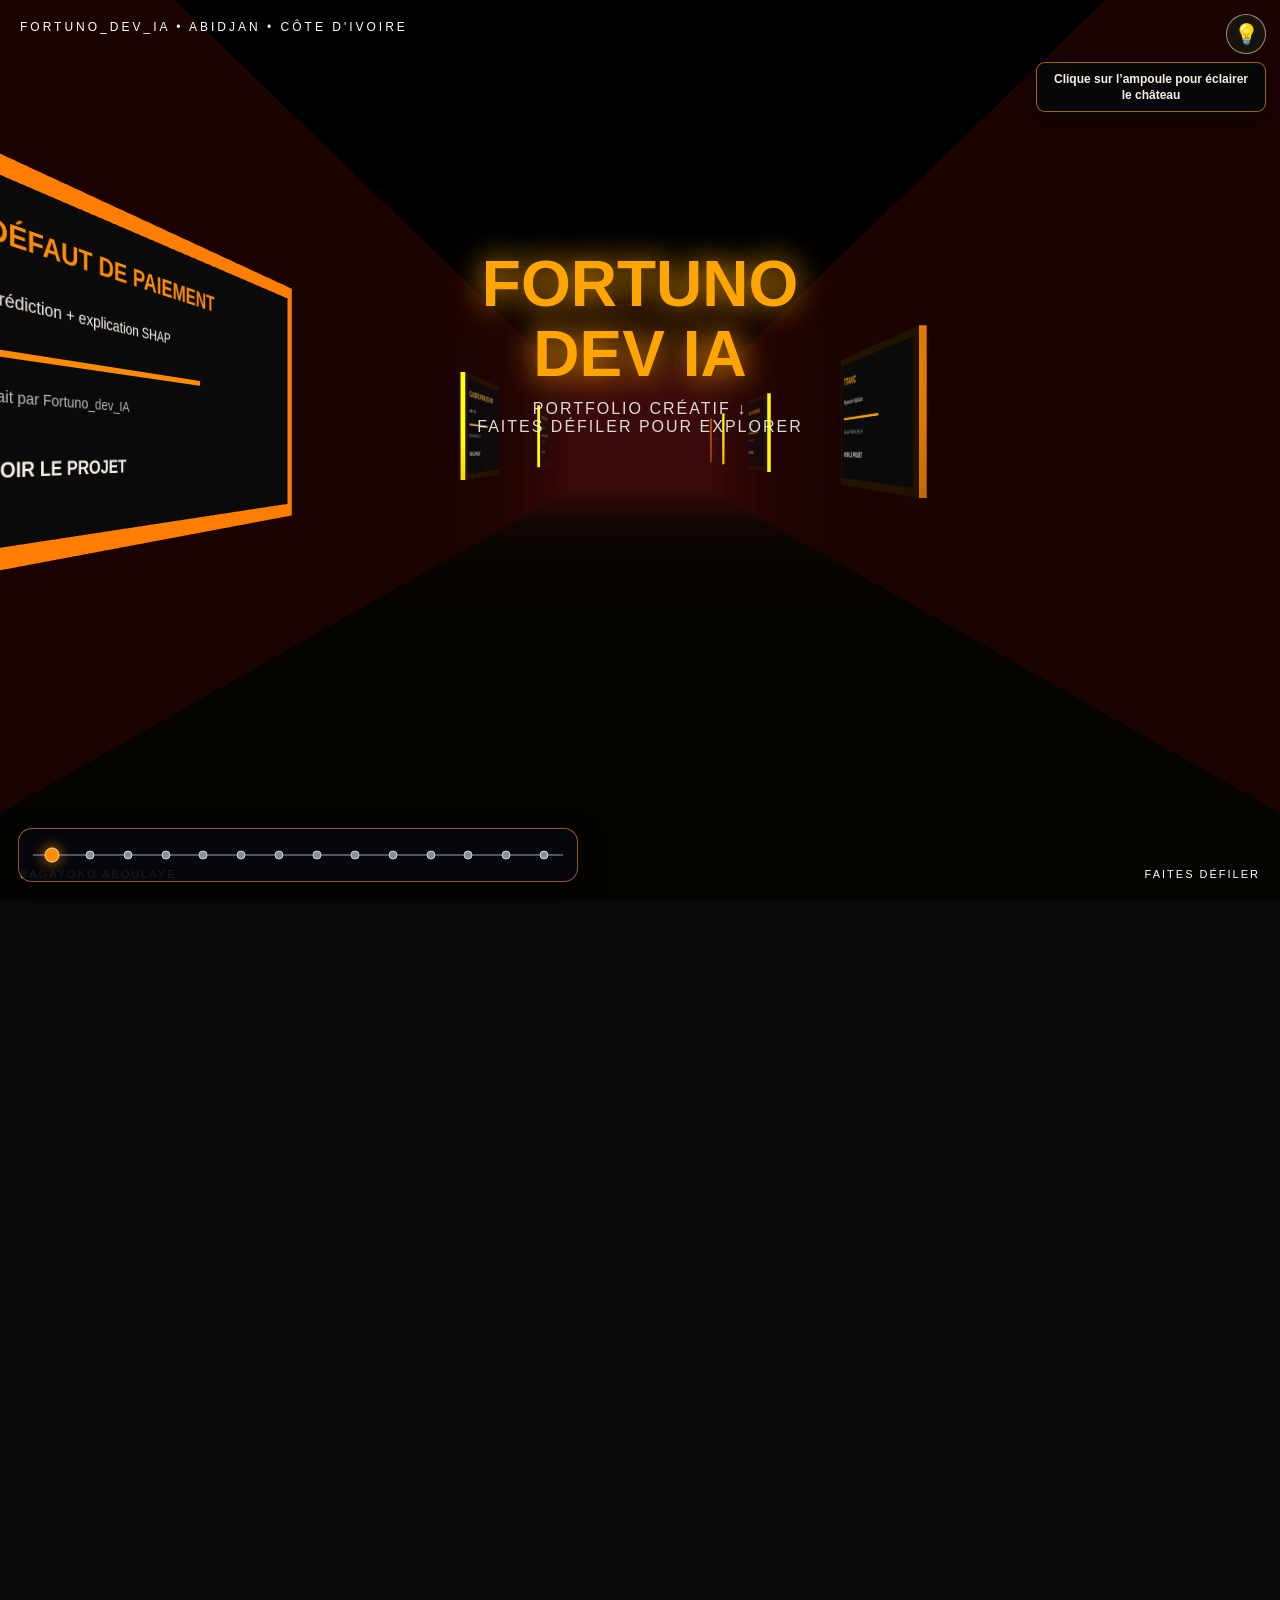
==== commit db5f8101: "Improve mobile board readability and bulb guidance Co-authored-by: Copilot <223556219+Copilot@users." ====
--- a/indexe.html
+++ b/indexe.html
@@ -4,11 +4,11 @@
 <meta charset="UTF-8">
 <meta name="viewport" content="width=device-width, initial-scale=1.0">
 <title>FORTUNO_DEV_IA - Portfolio 3D</title>
-<link rel="stylesheet" href="assets/css/chateau.css?v=4">
+<link rel="stylesheet" href="assets/css/chateau.css?v=5">
 </head>
 <body>
-<div id="welcomeGuide"><span class="welcome-desktop">Bienvenue dans mon château. Je suis Fortuno. Entre dans mes projets en cliquant sur les tableaux — le premier est déjà en lumière.</span><span class="welcome-mobile">Bienvenue au château de Fortuno. Fais défiler pour explorer mes projets.</span></div>
-<div id="lightFixture"><div class="wire"></div><button class="bulb" type="button" aria-label="Allumer ou éteindre la lumière"></button><div class="bulbText">💡 Clique sur l'ampoule pour allumer la lumière</div></div>
+<div id="welcomeGuide"><span class="welcome-desktop">Bienvenue dans mon château. Clique sur l’ampoule pour éclairer le château, puis découvre mes projets.</span><span class="welcome-mobile">Clique sur 💡 pour éclairer le château. Fais défiler pour découvrir mes projets.</span></div>
+<div id="lightFixture"><div class="wire"></div><button class="bulb" type="button" aria-label="Cliquer pour éclairer le château" aria-describedby="bulbHint" aria-pressed="false" title="Cliquer pour éclairer le château"></button><div class="bulbText" id="bulbHint" role="tooltip">Clique sur l’ampoule pour éclairer le château</div></div>
 <div id="projectPlan" aria-label="Plan du château"></div>
 <div id="projectHoverLabel">VOIR LE PROJET →</div>
 <div id="dust" aria-hidden="true"></div>
@@ -36,6 +36,6 @@
 <script src="assets/vendor/three.min.js"></script>
 <script src="assets/vendor/gsap.min.js"></script>
 <script src="assets/vendor/ScrollTrigger.min.js"></script>
-<script src="assets/js/chateau.js?v=3"></script>
+<script src="assets/js/chateau.js?v=5"></script>
 </body>
 </html>
--- a/assets/css/chateau.css
+++ b/assets/css/chateau.css
@@ -81,6 +81,10 @@
     #welcomeGuide{width:min(560px,calc(100% - 32px))}
   }
 
+  #lightFixture{width:40px;height:40px;overflow:visible}
+  #lightFixture .bulbText{display:block!important;position:absolute;top:48px;right:0;width:max-content;max-width:min(230px,70vw);padding:8px 11px;border:1px solid rgba(255,165,0,.62);border-radius:9px;background:rgba(8,8,8,.95);box-shadow:0 8px 22px rgba(0,0,0,.48);color:#F5EFE6;font:700 12px/1.35 "Segoe UI",Arial,sans-serif;text-align:center;white-space:normal}
+  @media(max-width:767px){#lightFixture .bulbText{top:58px;max-width:min(210px,68vw);font-size:11px}}
+
   /* Typographie À propos alignée sur les descriptions des projets */
   .project-detail:has(.about-detail){background:linear-gradient(145deg,#11100f,#090909);border-color:rgba(255,215,0,.72)}
   .about-detail{font-family:"Segoe UI",Arial,sans-serif!important;-webkit-font-smoothing:antialiased;text-rendering:optimizeLegibility}.about-detail .about-hero{grid-template-columns:118px 1fr!important;gap:18px;padding:4px 0 22px}.about-detail .about-hero img{width:118px!important;height:118px!important;border-radius:18px!important;border-color:#FFD700!important;box-shadow:0 12px 28px rgba(0,0,0,.38)}.about-detail .about-hero>div{font-family:"Segoe UI",Arial,sans-serif}.about-detail .about-eyebrow{font-family:"Segoe UI",Arial,sans-serif;font-size:10px!important;font-weight:800;letter-spacing:2px}.about-detail .about-hero h2{font-family:"Segoe UI",Arial,sans-serif;font-size:27px!important;line-height:1.12;color:#ff8c00!important;font-weight:800;letter-spacing:.2px}.about-detail .identity{font-family:"Segoe UI",Arial,sans-serif;color:#FFA500!important;font-size:14px!important;font-weight:800;letter-spacing:1.5px;margin-top:7px}.about-detail .intro{font-family:"Segoe UI",Arial,sans-serif;font-size:14px!important;line-height:1.65!important;max-width:38ch!important;color:#ddd;margin-top:8px}.about-proof{gap:9px;margin-top:16px}.about-proof article{min-height:76px;border-radius:12px;background:linear-gradient(145deg,#151515,#0e0e0e);padding:12px 8px;box-shadow:inset 0 1px rgba(255,255,255,.025)}.about-proof strong{font-family:"Segoe UI",Arial,sans-serif;font-size:15px!important;font-weight:800;margin-bottom:7px;color:#ffb34d!important}.about-proof span{font-family:"Segoe UI",Arial,sans-serif;font-size:11px!important;line-height:1.45!important;color:#aaa!important}.section-heading{gap:12px;margin:20px 0 11px;padding-bottom:8px;border-bottom:1px solid rgba(255,215,0,.16)}.section-heading span{font-family:"Segoe UI",Arial,sans-serif;font-size:12px!important;font-weight:800}.section-heading h3{font-family:"Segoe UI",Arial,sans-serif;font-size:16px!important;font-weight:800;color:#ffb34d!important;letter-spacing:.4px!important;text-transform:none}.about-detail .about-story article{border-left-width:3px;border-left-color:#FFA500;padding:10px 12px!important;margin-bottom:9px;border-radius:0 9px 9px 0;background:linear-gradient(90deg,rgba(255,165,0,.06),rgba(255,255,255,.015),transparent)}.about-detail .about-story article strong{font-family:"Segoe UI",Arial,sans-serif;font-size:15px!important;font-weight:800;margin-bottom:6px!important;letter-spacing:.1px;color:#ffb34d!important}.about-detail .about-story p{font-family:"Segoe UI",Arial,sans-serif;font-size:14px!important;line-height:1.72!important;color:#ddd!important}.skill-list{gap:8px}.skill-list span{min-height:34px;display:inline-flex;align-items:center;font-family:"Segoe UI",Arial,sans-serif;font-size:13px!important;font-weight:700;padding:7px 11px!important;border-color:rgba(255,215,0,.32)!important;background:#151515;color:#ddd!important}.about-detail .about-gallery-grid{grid-template-rows:155px 155px!important;border-radius:12px}.about-detail .about-gallery-grid img{border-radius:10px}.about-certificate a{border-radius:12px;background:#101010}.about-certificate img{max-height:300px!important}.about-certificate a>span{font-family:"Segoe UI",Arial,sans-serif;font-size:11px!important}.about-detail .about-footer{border-top:1px solid rgba(255,215,0,.22);margin-top:22px;padding-top:16px}.about-detail .about-footer strong{font-family:"Segoe UI",Arial,sans-serif;font-size:13px!important;font-weight:800;color:#ff8c00!important}.about-detail .about-footer span{font-family:"Segoe UI",Arial,sans-serif;font-size:11px!important;color:#aaa!important}.about-detail .about-footer a{font-family:"Segoe UI",Arial,sans-serif;font-size:12px!important;font-weight:800;min-height:42px!important;padding:0 14px!important;background:rgba(255,215,0,.05)}
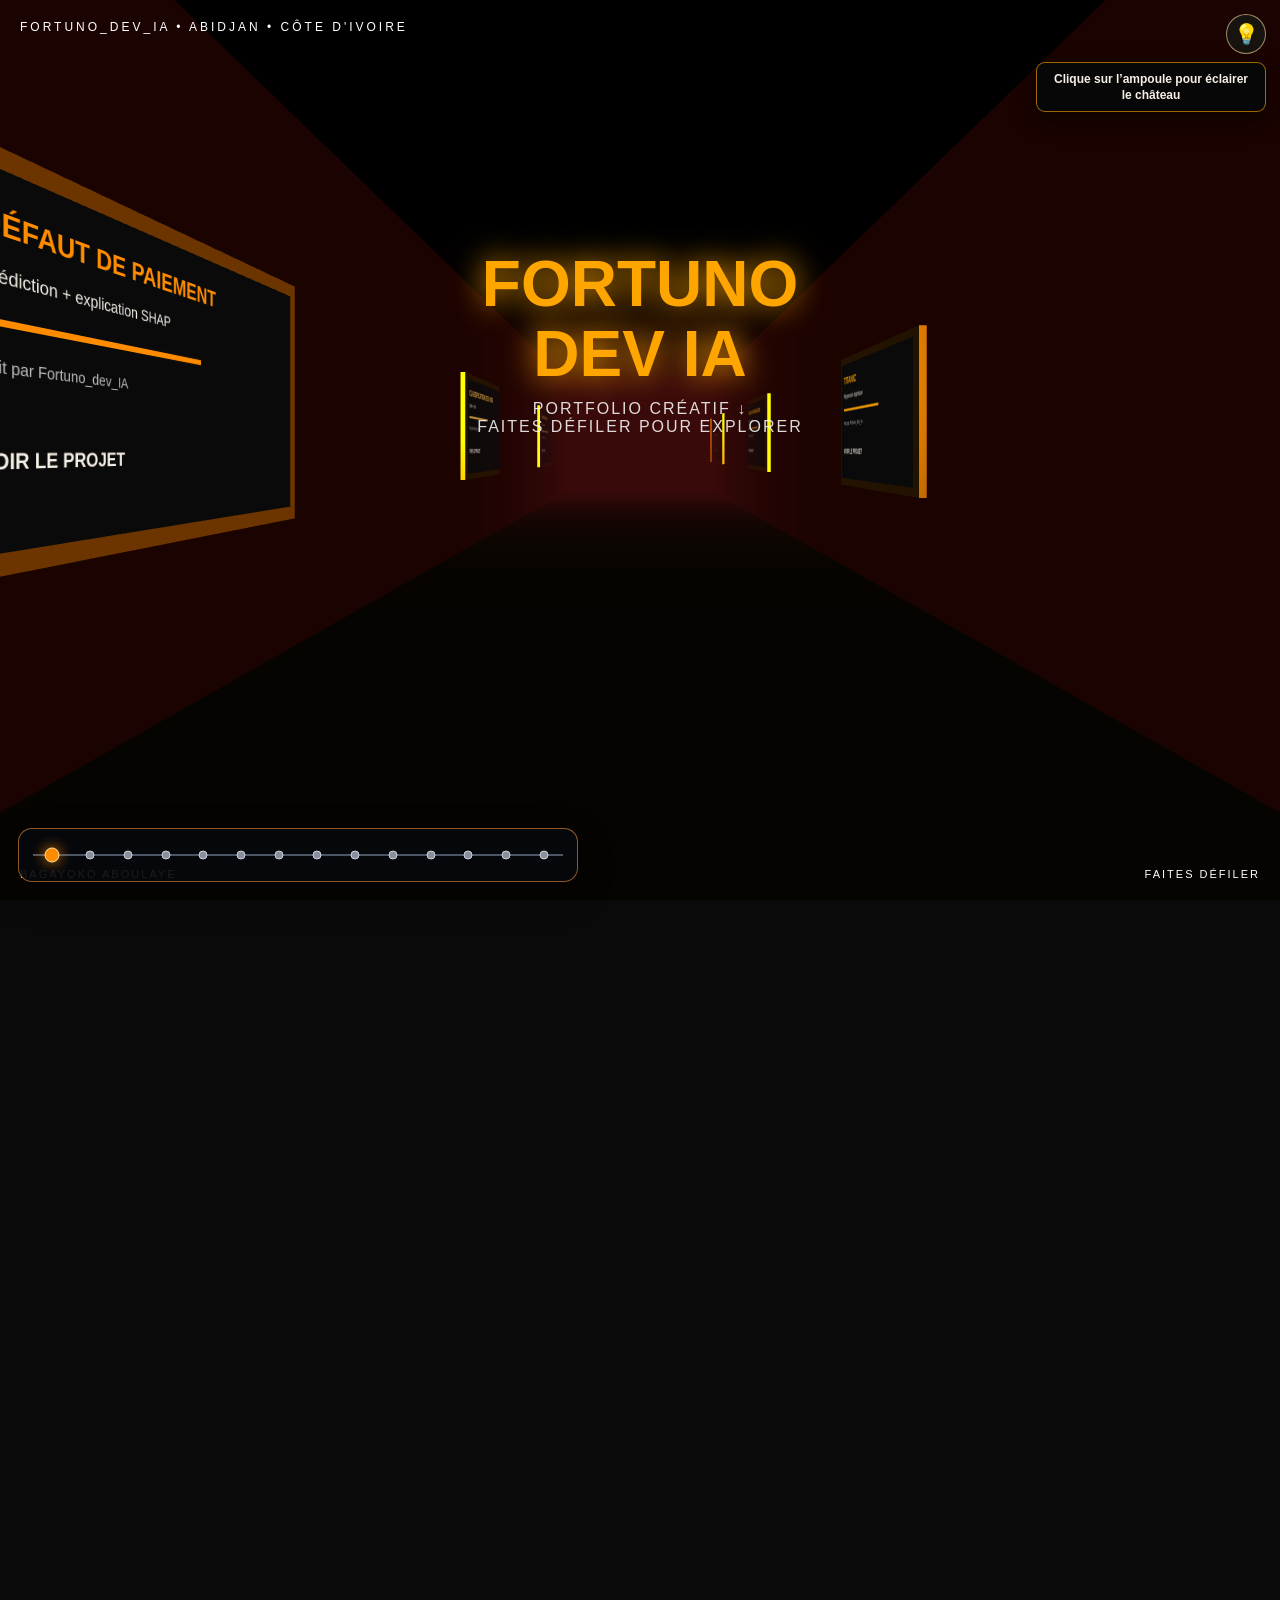
==== commit 83751f4c: "Wrap long project board titles on mobile Co-authored-by: Copilot <223556219+Copilot@users.noreply.gi" ====
--- a/indexe.html
+++ b/indexe.html
@@ -36,6 +36,6 @@
 <script src="assets/vendor/three.min.js"></script>
 <script src="assets/vendor/gsap.min.js"></script>
 <script src="assets/vendor/ScrollTrigger.min.js"></script>
-<script src="assets/js/chateau.js?v=5"></script>
+<script src="assets/js/chateau.js?v=7"></script>
 </body>
 </html>
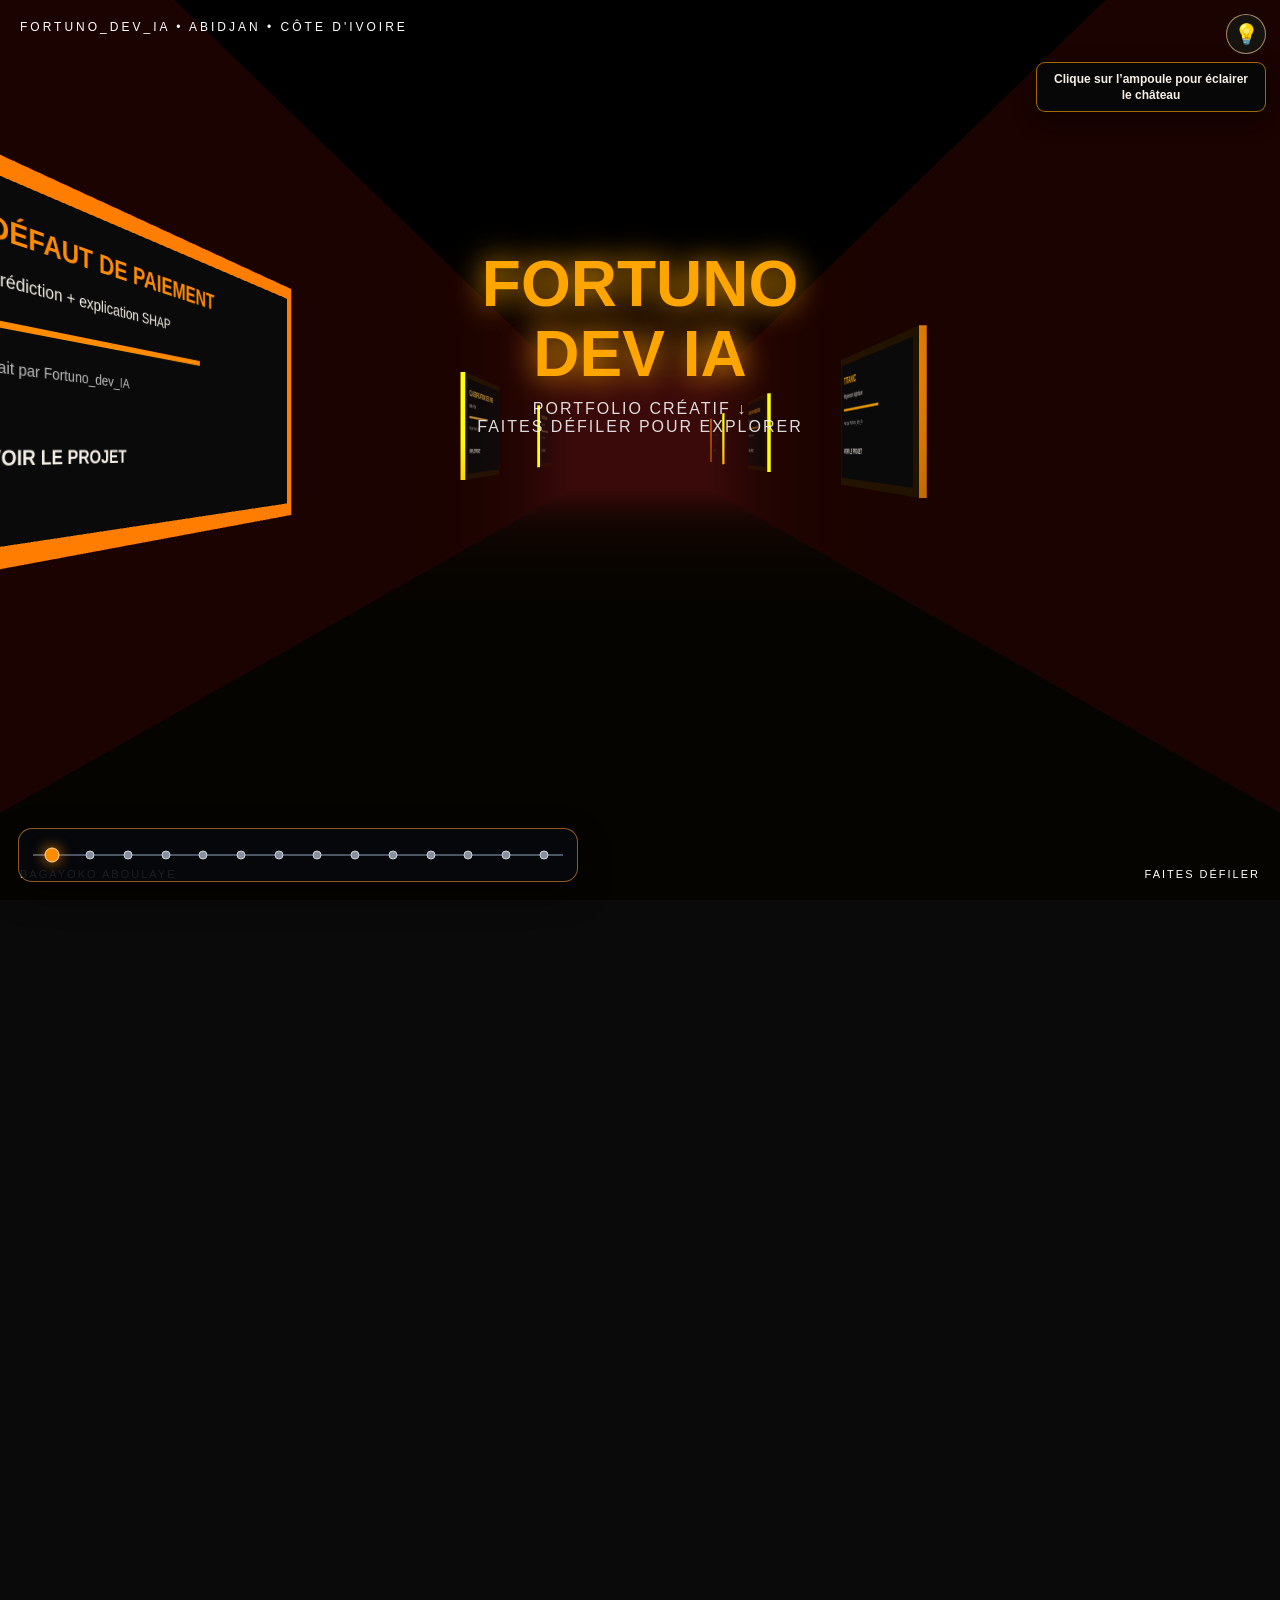
==== commit 65a30660: "Fix mobile project board layout Co-authored-by: Copilot <223556219+Copilot@users.noreply.github.com>" ====
--- a/indexe.html
+++ b/indexe.html
@@ -4,7 +4,7 @@
 <meta charset="UTF-8">
 <meta name="viewport" content="width=device-width, initial-scale=1.0">
 <title>FORTUNO_DEV_IA - Portfolio 3D</title>
-<link rel="stylesheet" href="assets/css/chateau.css?v=5">
+<link rel="stylesheet" href="assets/css/chateau.css?v=10">
 </head>
 <body>
 <div id="welcomeGuide"><span class="welcome-desktop">Bienvenue dans mon château. Clique sur l’ampoule pour éclairer le château, puis découvre mes projets.</span><span class="welcome-mobile">Clique sur 💡 pour éclairer le château. Fais défiler pour découvrir mes projets.</span></div>
@@ -36,6 +36,6 @@
 <script src="assets/vendor/three.min.js"></script>
 <script src="assets/vendor/gsap.min.js"></script>
 <script src="assets/vendor/ScrollTrigger.min.js"></script>
-<script src="assets/js/chateau.js?v=7"></script>
+<script src="assets/js/chateau.js?v=9"></script>
 </body>
 </html>
--- a/assets/css/chateau.css
+++ b/assets/css/chateau.css
@@ -59,8 +59,8 @@
   @media(max-width:767px){
     canvas{display:block!important;touch-action:pan-y}
     .top{top:10px;left:10px;font-size:8px;letter-spacing:1px}
-    .title{top:34%;width:94%}
-    .title h1{font-size:clamp(34px,11vw,50px)}
+    .title{top:24%;width:94%}
+    .title h1{font-size:clamp(32px,9vw,42px)}
     .title p{font-size:9px;line-height:1.5;letter-spacing:1px}
     .bottom{padding:0 10px;bottom:12px;font-size:8px;letter-spacing:1px}
     .card{left:10px;right:10px;bottom:54px;width:auto;max-width:none;padding:12px 14px;text-align:center;background:rgba(5,5,5,.96);border-color:rgba(255,165,0,.8)}
